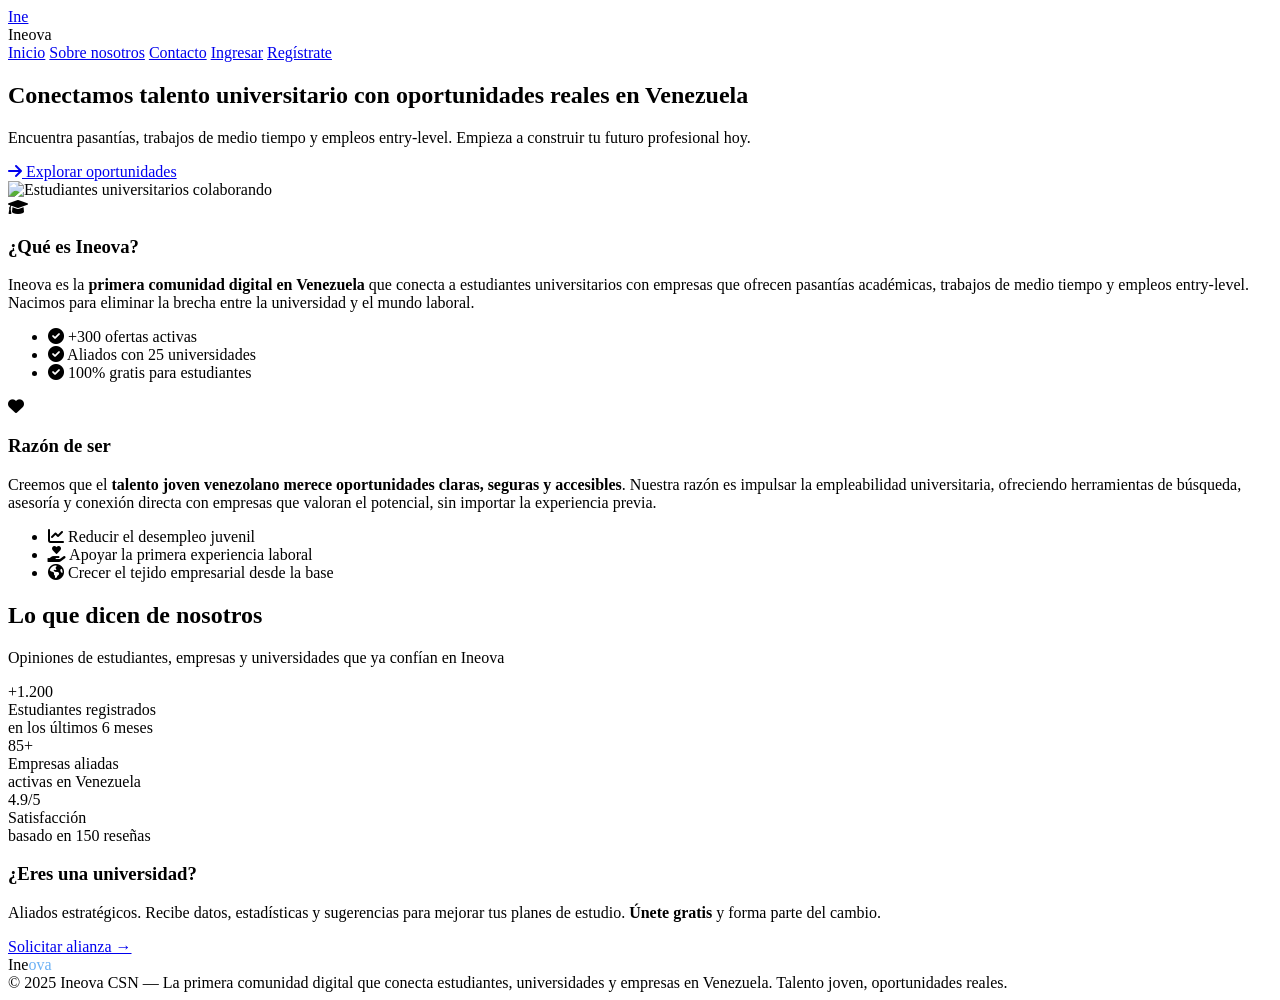
==== app/Views/index.html @ 2b9388b8 "Añadido: Vistas html y capertas en public" ====
<!DOCTYPE html>
<html lang="es">
<head>
    <meta charset="UTF-8">
    <meta name="viewport" content="width=device-width, initial-scale=1.0, user-scalable=yes">
    <meta name="description" content="Ineova es la primera comunidad digital en Venezuela que conecta a estudiantes universitarios con empresas que ofrecen pasantías académicas, trabajos de medio tiempo y empleos entry-level.">
    <meta name="keywords" content="pasantías, empleos universitarios, Venezuela, estudiantes, empresas, Ineova">
    <meta name="author" content="Ineova CSN">
    <title>Ineova | Conectamos talento universitario con oportunidades reales en Venezuela</title>
    
    <!-- Fuente Inter de Google Fonts -->
    <link href="https://fonts.googleapis.com/css2?family=Inter:opsz,wght@14..32,300;14..32,400;14..32,500;14..32,600;14..32,700;14..32,800&display=swap" rel="stylesheet">
    
    <!-- Iconos de Font Awesome -->
    <link rel="stylesheet" href="https://cdnjs.cloudflare.com/ajax/libs/font-awesome/6.0.0-beta3/css/all.min.css">
    
    <!-- Nuestros estilos personalizados -->
    <link rel="stylesheet" href="css/index.css">
</head>
<body>

<header>
    <div class="container">
        <div class="navbar">
            <div class="logo-wrapper">
                <!-- Logo estilo LinkedIn pero con "Ine" en lugar de "in" -->
                <a href="#" class="logo-linkedin">
                    <span>Ine</span>
                </a>
                <div class="logo-text">Ine<span>ova</span></div>
            </div>
            <div class="nav-links">
                <a href="#">Inicio</a>
                <a href="#">Sobre nosotros</a>
                <a href="#">Contacto</a>
                <a href="loginhex.html" class="btn-outline-blue">Ingresar</a>
                <a href="loginhex.html#register" class="btn-solid-blue">Regístrate</a>
            </div>
        </div>
    </div>
</header>

<main>
    <!-- Sección principal (hero) - primer impacto visual -->
    <section class="hero">
        <div class="container hero-grid">
            <div class="hero-text">
                <h1>Conectamos <span class="highlight">talento universitario</span> con oportunidades reales en Venezuela</h1>
                <p>Encuentra pasantías, trabajos de medio tiempo y empleos entry-level. Empieza a construir tu futuro profesional hoy.</p>
                <a href="loginhex.html" class="btn-primary-blue"><i class="fas fa-arrow-right"></i> Explorar oportunidades</a>
            </div>
            <div class="hero-image">
                <img src="https://images.unsplash.com/photo-1523240795612-9a054b0db644?q=80&w=2070&auto=format&fit=crop" alt="Estudiantes universitarios colaborando">
            </div>
        </div>
    </section>

    <!-- Sección de información: qué es Ineova y su razón de ser -->
    <section class="info-section">
        <div class="container">
            <div class="cards-grid">
                <!-- Tarjeta: ¿Qué es Ineova? -->
                <div class="info-card">
                    <div class="info-icon">
                        <i class="fas fa-graduation-cap"></i>
                    </div>
                    <h3>¿Qué es Ineova?</h3>
                    <p>Ineova es la <strong>primera comunidad digital en Venezuela</strong> que conecta a estudiantes universitarios con empresas que ofrecen pasantías académicas, trabajos de medio tiempo y empleos entry-level. Nacimos para eliminar la brecha entre la universidad y el mundo laboral.</p>
                    <ul class="blue-list">
                        <li><i class="fas fa-check-circle"></i> +300 ofertas activas</li>
                        <li><i class="fas fa-check-circle"></i> Aliados con 25 universidades</li>
                        <li><i class="fas fa-check-circle"></i> 100% gratis para estudiantes</li>
                    </ul>
                </div>
                <!-- Tarjeta: Razón de ser -->
                <div class="info-card">
                    <div class="info-icon">
                        <i class="fas fa-heart"></i>
                    </div>
                    <h3>Razón de ser</h3>
                    <p>Creemos que el <strong>talento joven venezolano merece oportunidades claras, seguras y accesibles</strong>. Nuestra razón es impulsar la empleabilidad universitaria, ofreciendo herramientas de búsqueda, asesoría y conexión directa con empresas que valoran el potencial, sin importar la experiencia previa.</p>
                    <ul class="blue-list">
                        <li><i class="fas fa-chart-line"></i> Reducir el desempleo juvenil</li>
                        <li><i class="fas fa-hand-holding-heart"></i> Apoyar la primera experiencia laboral</li>
                        <li><i class="fas fa-globe-americas"></i> Crecer el tejido empresarial desde la base</li>
                    </ul>
                </div>
            </div>
        </div>
    </section>

    <!-- Sección de reseñas con carrusel automático -->
    <section class="reviews-section">
        <div class="container">
            <h2 class="section-title">Lo que dicen de nosotros</h2>
            <p class="section-subtitle">Opiniones de estudiantes, empresas y universidades que ya confían en Ineova</p>
            <!-- Aquí JavaScript inyectará las tarjetas de reseñas -->
            <div class="reviews-grid" id="reviewsGrid"></div>
            <!-- Indicadores (dots) del carrusel -->
            <div class="carousel-dots-original" id="carouselDotsOriginal"></div>
        </div>
    </section>

    <!-- Estadísticas con contexto para generar confianza (FOMO) -->
    <div class="container">
        <div class="stats">
            <div class="stat-item">
                <div class="stat-number">+1.200</div>
                <div class="stat-label">Estudiantes registrados</div>
                <div class="stat-context">en los últimos 6 meses</div>
            </div>
            <div class="stat-item">
                <div class="stat-number">85+</div>
                <div class="stat-label">Empresas aliadas</div>
                <div class="stat-context">activas en Venezuela</div>
            </div>
            <div class="stat-item">
                <div class="stat-number">4.9/5</div>
                <div class="stat-label">Satisfacción</div>
                <div class="stat-context">basado en 150 reseñas</div>
            </div>
        </div>
    </div>

    <!-- Llamado a la acción específico para universidades -->
    <div class="container">
        <div class="university-cta">
            <h3> ¿Eres una universidad?</h3>
            <p>Aliados estratégicos. Recibe datos, estadísticas y sugerencias para mejorar tus planes de estudio. <strong>Únete gratis</strong> y forma parte del cambio.</p>
            <a href="#" class="btn-cta">Solicitar alianza →</a>
        </div>
    </div>
</main>

<footer>
    <div class="container">
        <div class="footer-content">
            <div class="footer-logo">Ine<span style="color:#6ab0f5;">ova</span></div>
        </div>
        <div class="copyright">
            © 2025 Ineova CSN — La primera comunidad digital que conecta estudiantes, universidades y empresas en Venezuela. Talento joven, oportunidades reales.
        </div>
    </div>
</footer>

<!-- JavaScript al final del body para que el DOM esté cargado -->
<script src="scripts/index.js"></script>
</body>
</html>
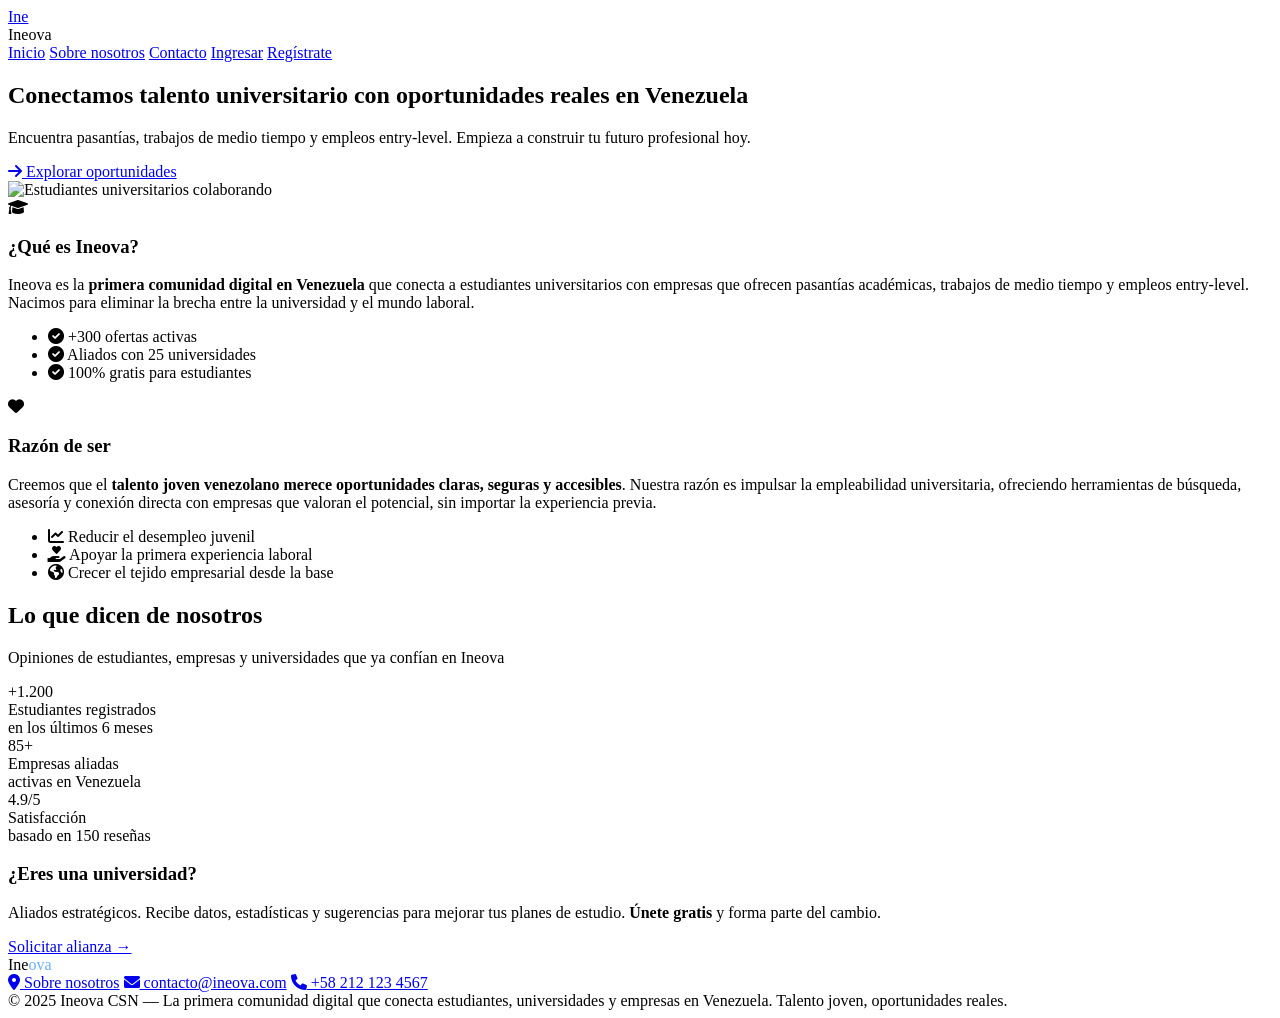
==== commit cb8a0fe3: "Se actualizo: Index, login y base de datos" ====
--- a/app/Views/index.html
+++ b/app/Views/index.html
@@ -24,16 +24,19 @@
         <div class="navbar">
             <div class="logo-wrapper">
                 <!-- Logo estilo LinkedIn pero con "Ine" en lugar de "in" -->
+                 <!-- De aquí en adelante se aplican los punteros de dirección de páginas -->
                 <a href="#" class="logo-linkedin">
                     <span>Ine</span>
                 </a>
                 <div class="logo-text">Ine<span>ova</span></div>
             </div>
-            <div class="nav-links">
-                <a href="#">Inicio</a>
-                <a href="#">Sobre nosotros</a>
-                <a href="#">Contacto</a>
+           <div class="nav-links">
+                <a href="#inicio">Inicio</a>
+                <a href="sobre.html">Sobre nosotros</a>
+                <a href="#contacto">Contacto</a>
+                <!-- Botón INGRESAR: redirige al login -->
                 <a href="loginhex.html" class="btn-outline-blue">Ingresar</a>
+                <!-- Botón REGÍSTRATE: redirige al login con hash para mostrar registro -->
                 <a href="loginhex.html#register" class="btn-solid-blue">Regístrate</a>
             </div>
         </div>
@@ -47,7 +50,7 @@
             <div class="hero-text">
                 <h1>Conectamos <span class="highlight">talento universitario</span> con oportunidades reales en Venezuela</h1>
                 <p>Encuentra pasantías, trabajos de medio tiempo y empleos entry-level. Empieza a construir tu futuro profesional hoy.</p>
-                <a href="loginhex.html" class="btn-primary-blue"><i class="fas fa-arrow-right"></i> Explorar oportunidades</a>
+                <a href="#" class="btn-primary-blue"><i class="fas fa-arrow-right"></i> Explorar oportunidades</a>
             </div>
             <div class="hero-image">
                 <img src="https://images.unsplash.com/photo-1523240795612-9a054b0db644?q=80&w=2070&auto=format&fit=crop" alt="Estudiantes universitarios colaborando">
@@ -136,6 +139,11 @@
     <div class="container">
         <div class="footer-content">
             <div class="footer-logo">Ine<span style="color:#6ab0f5;">ova</span></div>
+            <div class="footer-contact">
+                <a href="sobre.html" class="contact-item"><i class="fas fa-map-marker-alt"></i> Sobre nosotros</a>
+                <a href="mailto:contacto@ineova.com" class="contact-item"><i class="fas fa-envelope"></i> contacto@ineova.com</a>
+                <a href="tel:+582121234567" class="contact-item"><i class="fas fa-phone"></i> +58 212 123 4567</a>
+            </div>
         </div>
         <div class="copyright">
             © 2025 Ineova CSN — La primera comunidad digital que conecta estudiantes, universidades y empresas en Venezuela. Talento joven, oportunidades reales.
